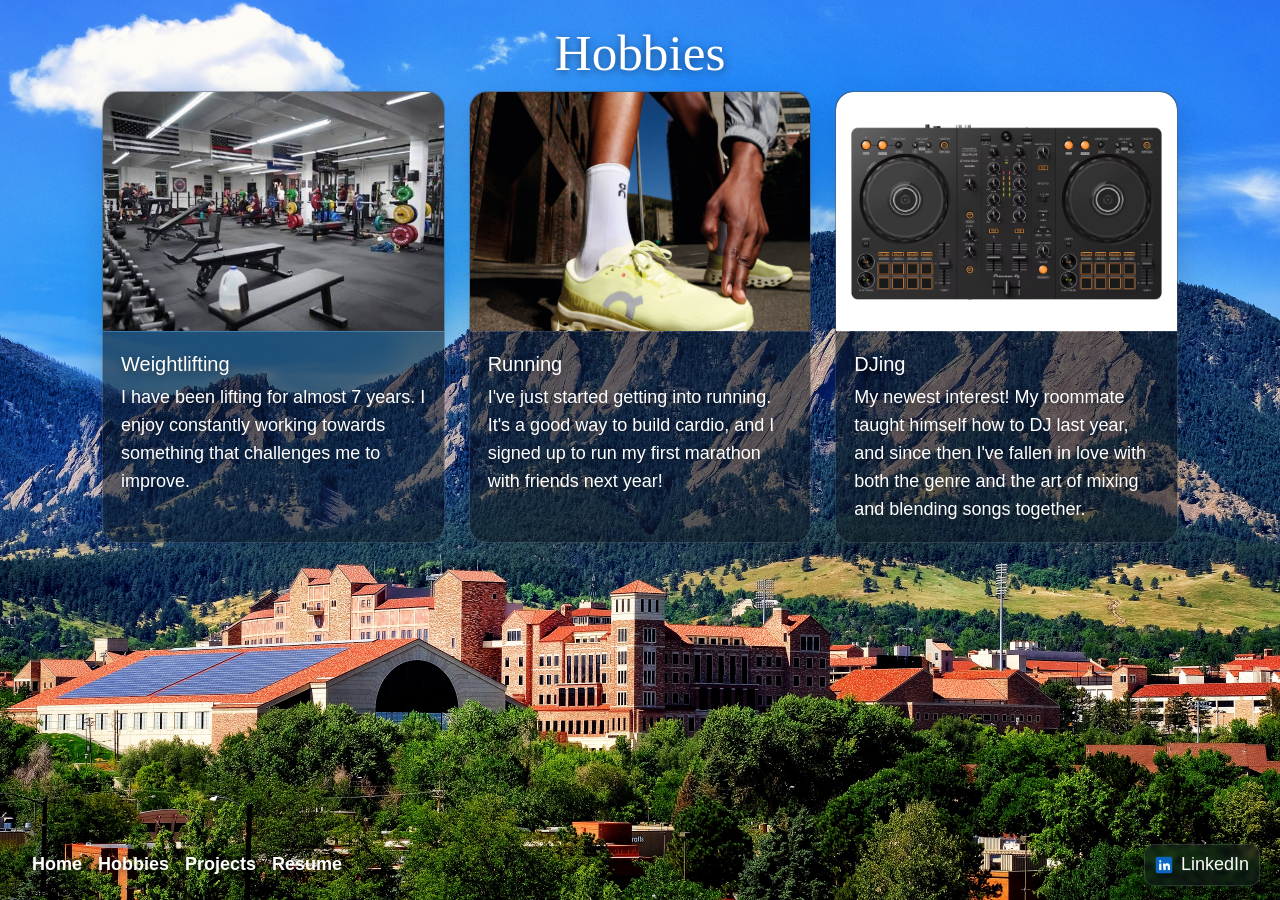
==== Views/hobbies.html @ fa8bd2e7 "Initial project upload" ====
<!DOCTYPE html>
<html>
    <head>
        <title>Hobbies</title>

        <link href="https://cdn.jsdelivr.net/npm/bootstrap@5.3.0/dist/css/bootstrap.min.css" rel="stylesheet">
        <link rel="stylesheet" href="../Resources/css/styles.css">
    </head>
    <body class="hobbies-page">
        <header class="page-header">
            <h1>Hobbies</h1>
        </header>
        <main>
            <section>
                <div class="container">
                    <div class="row g-4 justify-content-center">
                        <div class="col-md-4">
                            <div class="card h-100">
                                <img src="../Resources/img/IV.jpg" class="card-img-top" alt="Weightlifting">
                                <div class="card-body">
                                    <h5 class="card-title">Weightlifting</h5>
                                    <p class="card-text">I have been lifting for almost 7 years. I enjoy constantly working towards something that challenges me to improve.</p>
                                </div>
                            </div>
                        </div>
                        <div class="col-md-4">
                            <div class="card h-100">
                                <img src="../Resources/img/run.webp" class="card-img-top" alt="Running">
                                <div class="card-body">
                                    <h5 class="card-title">Running</h5>
                                    <p class="card-text">I've just started getting into running. It's a good way to build cardio, and I signed up to run my first marathon with friends next year!</p>
                                </div>
                            </div>
                        </div>
                        <div class="col-md-4">
                            <div class="card h-100">
                                <img src="../Resources/img/dj.avif" class="card-img-top" alt="DJing">
                                <div class="card-body">
                                    <h5 class="card-title">DJing</h5>
                                    <p class="card-text">My newest interest! My roommate taught himself how to DJ last year, and since then I've fallen in love with both the genre and the art of mixing and blending songs together.</p>
                                </div>
                            </div>
                        </div>
                    </div>
                </div>
            </section>
        </main>
        <footer class="site-footer">
            <nav class="site-nav" aria-label="Main navigation">
                <div class="container-fluid">
                    <div class="navbar-nav d-flex flex-row gap-3">
                        <a class="nav-link" href="home.html">Home</a>
                        <a class="nav-link" href="hobbies.html">Hobbies</a>
                        <a class="nav-link" href="projects.html">Projects</a>
                        <a class="nav-link" href="resume.html">Resume</a>
                    </div>
                </div>
            </nav>
            <a class="social-link linkedin-button" href="https://www.linkedin.com/in/max-mcevoy-mm01/" target="_blank" rel="noopener" aria-label="Visit Max McEvoy on LinkedIn" title="LinkedIn">
                <img class="social-logo" src="../Resources/img/linkedin-logo.svg" alt="">
                <span>LinkedIn</span>
            </a>
        </footer>
    </body>
</html>
---- Resources/css/styles.css ----
/* Element selector: site-wide typography */
body {
	font-family: Arial, Helvetica, sans-serif;
	font-size: 18px;
	line-height: 1.55;
	color: #fff;
	overflow-x: hidden;
	background: url("../img/CuBoulder.jpg") center center / cover no-repeat fixed;
}

/* Heading typography */
h1,
h2,
h3 {
	font-family: Georgia, "Times New Roman", serif;
}

h1 {
	font-size: 3.2rem;
	margin: 18px 0 10px;
}

h3 {
	font-size: 2.1rem;
	margin-bottom: 16px;
}

.bio {
	max-width: 700px;
	margin: 10px auto;
	text-align: left;
	line-height: 1.5;
	font-size: 1.15rem;
}
/*Margin and Padding*/
.bio-layout {
	display: flex;
	align-items: center;
	justify-content: center;
	gap: 42px;
	max-width: 1100px;
	margin: 18px auto 0;
	padding: 28px 30px;
	flex-wrap: wrap;
	box-sizing: border-box;
	background: transparent;
}
/*Custom colors and typography*/
.bio-text {
	flex: 1 1 440px;
	max-width: 700px;
	color: #fff;
	text-shadow: 0 2px 8px rgba(0, 0, 0, 0.5);
	background: rgba(9, 15, 22, 0.18);
	padding: 16px 18px;
	border-radius: 10px;
}

.home-page,
.hobbies-page,
.projects-page {
	width: 100%;
	min-height: 100vh;
	margin: 0;
	display: flex;
	flex-direction: column;
	align-items: center;
}

.home-page main,
.hobbies-page main,
.projects-page main,
.resume-page main {
	width: min(1100px, calc(100% - 32px));
	margin: 0 auto;
	box-sizing: border-box;
}

.home-page h1,
.home-page h3,
.hobbies-page h1,
.hobbies-page > p,
.projects-page h1 {
	text-align: center;
}

.projects-page .card h2 {
	font-size: clamp(1.8rem, 2.7vw, 3.2rem);
	line-height: 1.1;
	margin: 0 0 0.9rem;
}

.projects-page .card p {
	font-size: 1rem;
	line-height: 1.5;
}

.resume-content h2 {
	font-size: clamp(1.7rem, 2vw, 2.4rem);
	margin-bottom: 0.8rem;
}

.resume-content h3 {
	font-size: clamp(1.2rem, 1.5vw, 1.8rem);
	line-height: 1.3;
}

.resume-content p,
.resume-content li {
	font-size: 1rem;
	line-height: 1.5;
}

.home-page header {
	width: 100%;
}

.page-header {
	width: 100%;
	min-height: auto;
	display: flex;
	align-items: center;
	justify-content: center;
	padding: 22px 20px 8px;
	box-sizing: border-box;
	background: transparent;
}

.page-header h1 {
	margin: 0;
	color: #fff;
	text-shadow: 0 2px 8px rgba(0, 0, 0, 0.5);
}

.resume-page header p {
	max-width: 100%;
	display: flex;
	flex-wrap: wrap;
	justify-content: center;
	gap: 0.2rem 0.5rem;
	padding: 0 12px;
	margin: 10px auto 0;
	line-height: 1.5;
	font-size: clamp(0.95rem, 1.5vw, 1.2rem);
}

.resume-page header p a {
	white-space: normal;
	word-break: break-word;
	overflow-wrap: anywhere;
}
/*Border and shadow style*/
.profile-image {
	display: block;
	width: auto;
	height: auto;
	max-width: 320px;
	max-height: 420px;
	object-fit: contain;
	margin: 0;
	border: 3px solid rgba(255, 255, 255, 0.8);
	box-shadow: 0 6px 18px rgba(0, 0, 0, 0.22);
}

.site-footer {
	position: relative;
	width: 100%;
	min-height: 70px;
	margin-top: auto;
	display: flex;
	gap: 10px;
	justify-content: flex-start;
	align-items: center;
	background: transparent;
}

.site-nav {
	display: flex;
	gap: 30px;
	margin-left: 20px;
}

.site-nav a {
	color: #fff;
	text-decoration: none;
	font-weight: 600;
	text-shadow: 0 2px 6px rgba(0, 0, 0, 0.4);
}

.social-link {
	position: absolute;
	right: 20px;
	top: 50%;
	transform: translateY(-50%);
	display: inline-flex;
	align-items: center;
	gap: 8px;
	padding: 6px 10px;
	border: 1px solid rgba(255, 255, 255, 0.14);
	border-radius: 10px;
	background: rgba(13, 20, 29, 0.42);
	backdrop-filter: blur(2px);
	color: #fff;
	text-decoration: none;
	box-shadow: 0 8px 20px rgba(0, 0, 0, 0.18);
}

.social-link:hover,
.social-link:focus-visible {
	background: rgba(17, 25, 34, 0.58);
}

.social-logo {
	width: 18px;
	height: 18px;
	flex: 0 0 18px;
}

.card {
	background: rgba(13, 20, 29, 0.42);
	border: 1px solid rgba(255, 255, 255, 0.12);
	border-radius: 18px;
	box-shadow: 0 12px 28px rgba(0, 0, 0, 0.15);
	overflow: hidden;
	color: #fff;
	text-shadow: 0 2px 8px rgba(0, 0, 0, 0.4);
}

.project-card {
	height: 100%;
}

.card-body {
	padding: 20px 18px 18px;
	background: rgba(17, 25, 34, 0.28);
	color: #fff;
}

.card-title,
.card-text,
.card-body h5,
.card-body p {
	color: #fff;
}

.card-img-top {
	display: block;
	width: 100%;
	height: 240px;
	border-bottom: 1px solid rgba(255, 255, 255, 0.12);
	border-radius: 18px 18px 0 0;
	object-fit: cover;
}

.hobbies-page .card-img-top {
	height: clamp(190px, 20vw, 240px);
}

@media (max-width: 767px) {
	.card {
		width: 100%;
		max-width: 100%;
		margin: 0 0 1rem;
	}

	.project-card {
		height: auto;
	}

	.card-body {
		padding: 16px 14px 18px;
	}

	.card-title,
	.card-body h5 {
		font-size: 1.7rem;
		line-height: 1.2;
	}

	.card-text,
	.card-body p {
		font-size: 1rem;
		line-height: 1.5;
	}
}

.resume-page {
	width: 100%;
	max-width: none;
	min-height: 100vh;
	margin: 0;
	padding: 20px 0;
	box-sizing: border-box;
	display: flex;
	flex-direction: column;
	align-items: center;
	text-align: center;
}

.resume-page header,
.resume-page main {
	width: 100%;
	max-width: 900px;
}

.resume-page main {
	margin: 0 auto;
	padding: 0 12px;
	box-sizing: border-box;
}

.resume-content {
	width: min(1100px, calc(100% - 32px));
	padding: 20px 24px 24px;
	margin: 0 auto 36px;
	border-radius: 18px;
	background: rgba(13, 20, 29, 0.42);
	border: 1px solid rgba(255, 255, 255, 0.12);
	box-shadow: 0 12px 28px rgba(0, 0, 0, 0.15);
	backdrop-filter: blur(2px);
}

.resume-page section {
	margin: 24px 0;
	padding: 18px 20px;
	border-radius: 12px;
	background: rgba(17, 25, 34, 0.28);
	border: 1px solid rgba(255, 255, 255, 0.08);
}

.resume-page h2,
.resume-page h3,
.resume-page p,
.resume-page li,
.resume-page a {
	color: #fff;
	text-shadow: 0 2px 8px rgba(0, 0, 0, 0.4);
	word-break: break-word;
	overflow-wrap: anywhere;
}

.resume-page ul {
	padding-left: 0;
	list-style-position: inside;
}

.resume-date {
	margin-left: 12px;
	font-weight: normal;
	white-space: nowrap;
}

@media (max-width: 767px) {
	.site-footer {
		flex-wrap: wrap;
		padding: 12px 10px 18px;
		gap: 12px;
	}

	.site-nav {
		margin-left: 0;
		flex-wrap: wrap;
		gap: 10px 16px;
	}

	.social-link {
		position: static;
		transform: none;
		margin-left: auto;
	}

	.resume-content {
		width: calc(100% - 20px);
		padding: 14px 12px 16px;
	}

	.resume-page section {
		padding: 14px 12px;
	}

	.resume-page h3 {
		font-size: 1.5rem;
	}

	.resume-date {
		display: block;
		margin-left: 0;
		white-space: normal;
	}
}

@media (max-width: 768px) and (max-height: 500px) {
	body {
		overflow-y: hidden;
	}

	.home-page .page-header {
		padding-top: 8px;
		padding-bottom: 0;
	}

	.home-page .page-header h1 {
		font-size: 2.1rem;
	}

	.home-page main {
		padding-top: 0;
	}

	.home-page .bio-layout {
		margin-top: 0;
		padding: 4px 12px 0;
		gap: 10px;
	}

	.home-page .bio-text {
		padding: 6px 10px;
	}

	.home-page .bio-text h3 {
		font-size: 1.3rem;
		margin-bottom: 4px;
	}

	.home-page .bio {
		font-size: 0.76rem;
		line-height: 1.25;
	}

	.home-page .profile-image {
		max-width: 140px;
		height: auto;
	}

	.home-page .site-footer {
		position: static;
		display: flex;
		flex-direction: column;
		align-items: center;
		justify-content: center;
		padding: 6px 10px 10px;
		gap: 6px;
	}

	.home-page .site-nav {
		width: 100%;
		margin-left: 0;
		justify-content: center;
	}

	.home-page .site-nav .container-fluid {
		width: 100%;
	}

	.home-page .navbar-nav {
		justify-content: center;
		flex-wrap: wrap;
		gap: 4px 10px;
	}

	.home-page .social-link {
		position: static;
		transform: none;
		margin: 0 auto;
	}
}
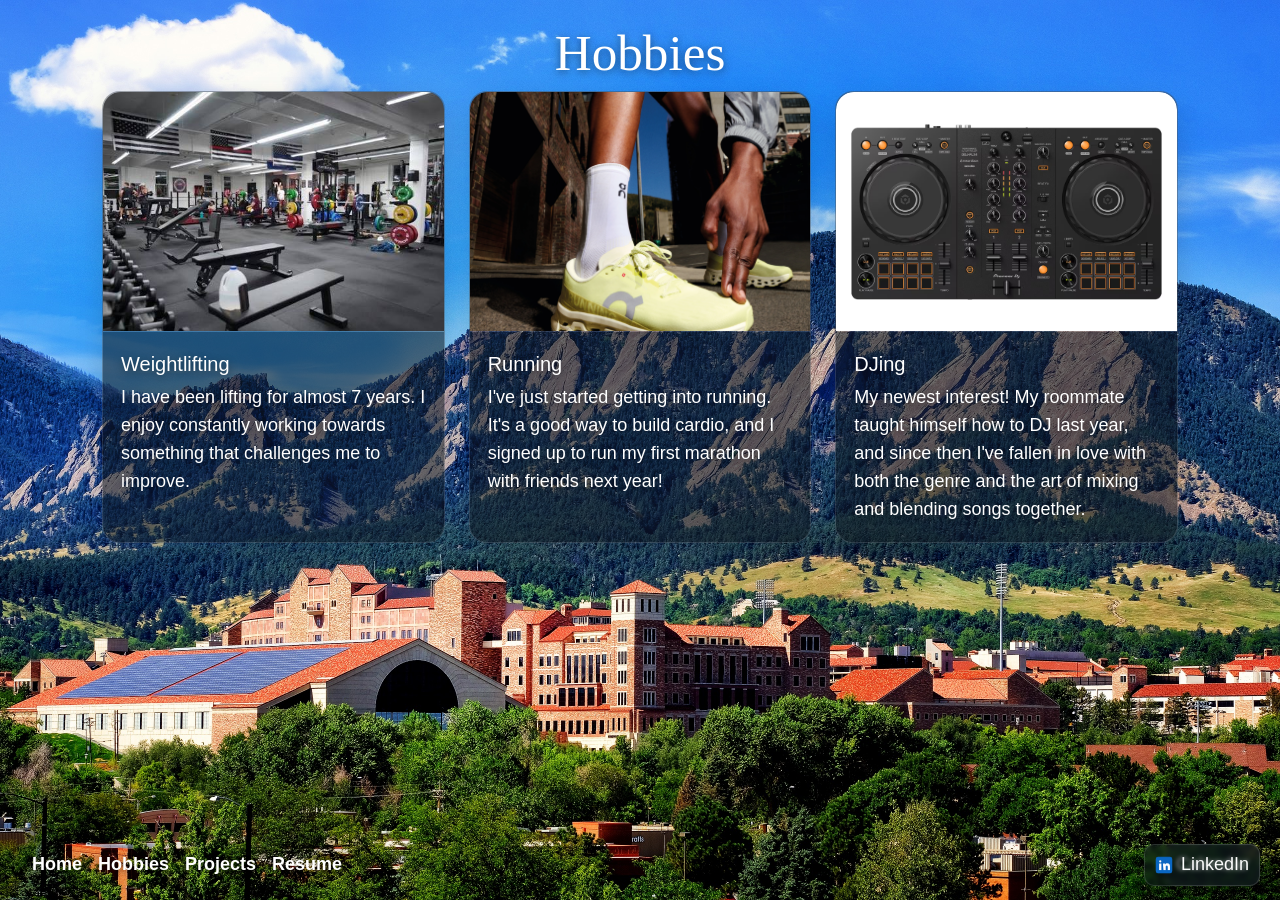
==== commit c94b7b33: "Add calendar link to hobbies page" ====
--- a/Views/hobbies.html
+++ b/Views/hobbies.html
@@ -56,10 +56,13 @@
                     </div>
                 </div>
             </nav>
+            <a class="social-link calendar-button" href="https://mamc28.github.io/Calendar4Website/" target="_blank" rel="noopener" aria-label="Open Max McEvoy's calendar"title="Calendar">
+                <span>Calendar</span>
+            </a>
             <a class="social-link linkedin-button" href="https://www.linkedin.com/in/max-mcevoy-mm01/" target="_blank" rel="noopener" aria-label="Visit Max McEvoy on LinkedIn" title="LinkedIn">
                 <img class="social-logo" src="../Resources/img/linkedin-logo.svg" alt="">
                 <span>LinkedIn</span>
             </a>
         </footer>
     </body>
-</html>+</html>
--- a/Resources/css/styles.css
+++ b/Resources/css/styles.css
@@ -69,8 +69,7 @@
 
 .home-page main,
 .hobbies-page main,
-.projects-page main,
-.resume-page main {
+.projects-page main {
 	width: min(1100px, calc(100% - 32px));
 	margin: 0 auto;
 	box-sizing: border-box;
@@ -79,7 +78,6 @@
 .home-page h1,
 .home-page h3,
 .hobbies-page h1,
-.hobbies-page > p,
 .projects-page h1 {
 	text-align: center;
 }
@@ -148,6 +146,25 @@
 	white-space: normal;
 	word-break: break-word;
 	overflow-wrap: anywhere;
+}
+
+.resume-download {
+	display: inline-block;
+	margin-top: 8px;
+	padding: 8px 14px;
+	border: 1px solid rgba(255, 255, 255, 0.18);
+	border-radius: 10px;
+	background: rgba(13, 20, 29, 0.55);
+	color: #fff;
+	font-weight: 600;
+	text-decoration: none;
+	box-shadow: 0 8px 20px rgba(0, 0, 0, 0.18);
+}
+
+.resume-download:hover,
+.resume-download:focus-visible {
+	background: rgba(17, 25, 34, 0.72);
+	color: #fff;
 }
 /*Border and shadow style*/
 .profile-image {
@@ -391,7 +408,7 @@
 
 @media (max-width: 768px) and (max-height: 500px) {
 	body {
-		overflow-y: hidden;
+		overflow-y: auto;
 	}
 
 	.home-page .page-header {
